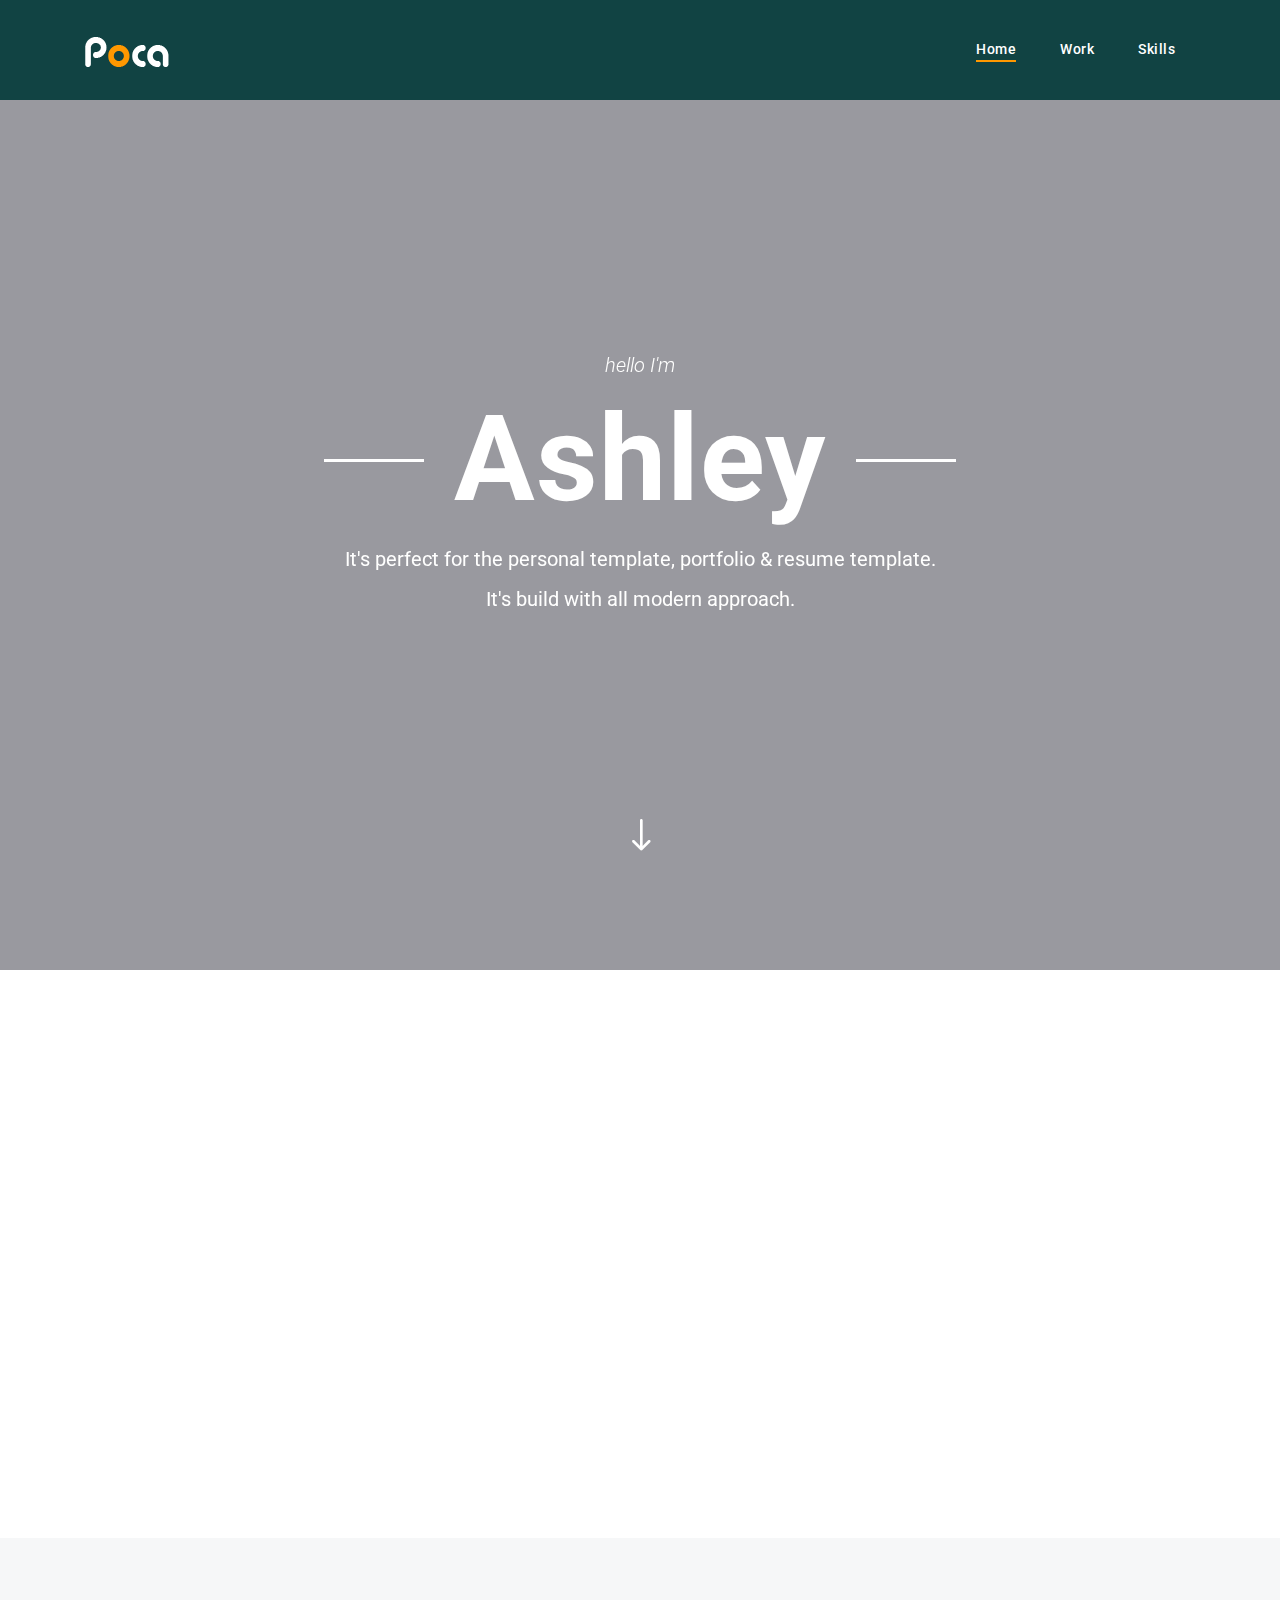
==== index.html @ 10ff7a4a "updating skills and welcome" ====
<!DOCTYPE html>
<html lang="en">

<head>
    <meta charset="utf-8">
    <meta name="viewport" content="width=device-width, initial-scale=1, shrink-to-fit=no">
    <meta name="description" content="">
    <meta http-equiv="X-UA-Compatible" content="IE=edge">
    <!-- The above 4 meta tags *must* come first in the head; any other head content must come *after* these tags -->

    <!-- Title -->
    <title>Ashley's Portfolio</title>

    <!-- Favicon -->
    <link rel="icon" href="img/core-img/favicon.ico">

    <!-- Main Style -->
    <link rel="stylesheet" href="style.css">

</head>

<body>
    <!-- Preloader -->
    <div id="preloader">
        <div class="loader"></div>
    </div>

    <!-- ***** Header Area Start ***** -->
    <header class="header-area">
        <div class="classy-nav-container breakpoint-off">
            <div class="container">
                <nav class="classy-navbar justify-content-between" id="pocanav">
                    <!-- Logo -->
                    <a href="index.html" class="nav-brand"><img src="img/core-img/logo.png" alt=""></a>

                    <div class="classy-navbar-toggler">
                        <span class="navbarToggler"><span></span><span></span><span></span></span>
                    </div>

                    <div class="classy-menu">
                        <div class="classycloseIcon">
                            <div class="cross-wrap"><span class="top"></span><span class="bottom"></span></div>
                        </div>
                        <div class="classynav">
                            <ul id="nav">
                                <li class="active"><a href="#home">Home</a></li>
                                <li><a href="#about">Work</a></li>
                                <li><a href="#features">Skills</a></li>
                            </ul>
                        </div>
                    </div>
                </nav>
            </div>
        </div>
    </header>
    <!-- ***** Header Area End ***** -->

    <!-- ***** Welcome Area Start ***** -->
    <section class="welcome-area bg-img bg-overlay jarallax" style="background-image: url(img/gradientimg)" id="home">
        <div class="container h-100">
            <div class="row h-100 align-items-center">
                <div class="col-12">
                    <!-- Welcome Content -->
                    <div class="welcome-content text-center wow fadeInUp" data-wow-delay="300ms">
                        <h5>hello I'm</h5>
                        <h2>Ashley</h2>
                        <p>It's perfect for the personal template, portfolio &amp; resume template. <br> It's build with
                            all modern approach.</p>
                        <!-- <a href="index-default.html" class="btn poca-btn mt-30">My Work</a> -->
                    </div>
                </div>
            </div>
        </div>
        <!-- Down Icon -->
        <div class="down-icon wow fadeInUp" data-wow-delay="300ms" id="scrollDown">
            <a href="#"><i class="arrow_down"></i></a>
        </div>
    </section>
    <!-- ***** Welcome Area End ***** -->

    <!-- ***** Preview Area Start ***** -->
    <section class="all-demos-preview section-padding-100-70" id="about">
        <div class="container">
            <div class="row">
                <div class="col-12">
                    <!-- Section Title -->
                    <div class="section-title text-center wow fadeInUp" data-wow-delay="300ms">
                        <h6>About poca</h6>
                        <h2>Demo Preview</h2>
                        <p>It's perfect for the personal template, portfolio &amp; resume template. <br> It's build with
                            all modern approach.</p>
                    </div>
                </div>
            </div>

            <div class="row">
                <!-- Single Demo -->
                <div class="col-12 col-md-6 col-lg-4">
                    <div class="single-demo mb-30 wow fadeInUp" data-wow-delay="300ms">
                        <a href="index-default.html">
                            <img src="img/demo-img/1.png" alt="">
                            <span class="page-title">Default Version</span>
                            <span class="demo-overlay">
                                <i class="arrow_right"></i>
                            </span>
                        </a>
                    </div>
                </div>

                <!-- Single Demo -->
                <div class="col-12 col-md-6 col-lg-4">
                    <div class="single-demo mb-30 wow fadeInUp" data-wow-delay="300ms">
                        <a href="index-animated-headline.html">
                            <img src="img/demo-img/2.png" alt="">
                            <span class="page-title">Animated Headline</span>
                            <span class="demo-overlay">
                                <i class="arrow_right"></i>
                            </span>
                        </a>
                    </div>
                </div>

                <!-- Single Demo -->
                <div class="col-12 col-md-6 col-lg-4">
                    <div class="single-demo mb-30 wow fadeInUp" data-wow-delay="300ms">
                        <a href="index-slideshow.html">
                            <img src="img/demo-img/3.png" alt="">
                            <span class="page-title">Slideshow</span>
                            <span class="demo-overlay">
                                <i class="arrow_right"></i>
                            </span>
                        </a>
                    </div>
                </div>

                <!-- Single Demo -->
                <div class="col-12 col-md-6 col-lg-4">
                    <div class="single-demo mb-30 wow fadeInUp" data-wow-delay="300ms">
                        <a href="index-rain.html">
                            <img src="img/demo-img/4.png" alt="">
                            <span class="page-title">Rain Animation</span>
                            <span class="demo-overlay">
                                <i class="arrow_right"></i>
                            </span>
                        </a>
                    </div>
                </div>

                <!-- Single Demo -->
                <div class="col-12 col-md-6 col-lg-4">
                    <div class="single-demo mb-30 wow fadeInUp" data-wow-delay="300ms">
                        <a href="index-text-slider.html">
                            <img src="img/demo-img/5.png" alt="">
                            <span class="page-title">Text Slider</span>
                            <span class="demo-overlay">
                                <i class="arrow_right"></i>
                            </span>
                        </a>
                    </div>
                </div>

                <!-- Single Demo -->
                <div class="col-12 col-md-6 col-lg-4">
                    <div class="single-demo mb-30 wow fadeInUp" data-wow-delay="300ms">
                        <a href="index-hero-video.html">
                            <img src="img/demo-img/6.png" alt="">
                            <span class="page-title">Background Video</span>
                            <span class="demo-overlay">
                                <i class="arrow_right"></i>
                            </span>
                        </a>
                    </div>
                </div>
            </div>
        </div>
    </section>
    <!-- ***** Preview Area End ***** -->

    <!-- ***** Template Features Area Start ***** -->
    <div class="template-features-area bg-gray section-padding-100-50" id="features">
        <div class="container">
            <div class="row">
                <div class="col-12">
                    <!-- Section Title -->
                    <div class="section-title text-center wow fadeInUp" data-wow-delay="300ms">
                        <h3>Skills</h3>
                        <p>It's perfect for the personal template, portfolio &amp; resume template. <br> It's build with
                            all modern approach.</p>
                    </div>
                </div>
            </div>

            <div class="row">
                <!-- Single Feature -->
                <div class="col-6 col-md-4 col-lg-3">
                    <div class="single-feature mb-50 wow fadeInUp" data-wow-delay="300ms">
                        <img src="img/icons/html5.png" alt="">
                        <span>HTML5</span>
                    </div>
                </div>


                <!-- Single Feature -->
                <div class="col-6 col-md-4 col-lg-3">
                    <div class="single-feature mb-50 wow fadeInUp" data-wow-delay="300ms">
                        <img src="img/icons/css3.png" alt="">
                        <span>CSS3</span>
                    </div>
                </div>

                <!-- Single Feature -->
                <div class="col-6 col-md-4 col-lg-3">
                    <div class="single-feature mb-50 wow fadeInUp" data-wow-delay="300ms">
                        <img src="img/icons/bootstrap.png" alt="">
                        <span>Bootstrap</span>
                    </div>
                </div>

                <!-- Single Feature -->
                <div class="col-6 col-md-4 col-lg-3">
                    <div class="single-feature mb-50 wow fadeInUp" data-wow-delay="300ms">
                        <img src="img/icons/hb.png" alt="">
                        <span>Handlebars</span>
                    </div>
                </div>

                <!-- Single Feature -->
                <div class="col-6 col-md-4 col-lg-3">
                    <div class="single-feature mb-50 wow fadeInUp" data-wow-delay="300ms">
                        <img src="img/icons/nodejs.png" alt="">
                        <span>Node.js</span>
                    </div>
                </div>

                <!-- Single Feature -->
                <div class="col-6 col-md-4 col-lg-3">
                    <div class="single-feature mb-50 wow fadeInUp" data-wow-delay="300ms">
                        <img src="img/icons/mongo.jpeg" alt="">
                        <span>MongoDB</span>
                    </div>
                </div>

                <!-- Single Feature -->
                <div class="col-6 col-md-4 col-lg-3">
                    <div class="single-feature mb-50 wow fadeInUp" data-wow-delay="300ms">
                        <img src="img/icons/sql.png" alt="">
                        <span>SQL</span>
                    </div>
                </div>

                <!-- Single Feature -->
                <div class="col-6 col-md-4 col-lg-3">
                    <div class="single-feature mb-50 wow fadeInUp" data-wow-delay="300ms">
                        <img src="img/icons/react.jpg" alt="">
                        <span>React</span>
                    </div>
                </div>

                <!-- Single Feature -->
                <div class="col-6 col-md-4 col-lg-3">
                    <div class="single-feature mb-50 wow fadeInUp" data-wow-delay="300ms">
                        <img src="img/icons/jquery.jpg" alt="">
                        <span>jquery</span>
                    </div>
                </div>

                <!-- Single Feature -->
                <!-- <div class="col-6 col-md-4 col-lg-3">
                    <div class="single-feature mb-50 wow fadeInUp" data-wow-delay="300ms">
                        <img src="img/demo-img/owl-logo.png" alt="">
                        <span>Owl Carousel 2</span>
                    </div>
                </div> -->

                <!-- Single Feature -->
                <!-- <div class="col-6 col-md-4 col-lg-3">
                    <div class="single-feature mb-50 wow fadeInUp" data-wow-delay="300ms">
                        <img src="img/demo-img/retina-ready.png" alt="">
                        <span>Retina Ready</span>
                    </div>
                </div> -->

                <!-- Single Feature -->
                <!-- <div class="col-6 col-md-4 col-lg-3">
                    <div class="single-feature mb-50 wow fadeInUp" data-wow-delay="300ms">
                        <img src="img/demo-img/w3c.png" alt="">
                        <span>W3C Validate Code</span>
                    </div>
                </div> -->
            </div>
        </div>
    </div>
    <!-- ***** Template Features Area End ***** -->

    <!-- ***** Footer Area Start ***** -->
    <footer class="footer-bottom-area section-padding-50">
        <div class="container">
            <div class="row">
                <div class="col-12">
                    <div class="footer--content-text text-center">
                        <div class="footer-social-icon d-flex align-items-center justify-content-center">
                            <a href="mailto:amal.al2774@gmail.com" data-toggle="tooltip" data-placement="top"
                                title="Email"><i class="fa fa-envelope"></i></a>
                            <a href="https://github.com/Amal2774" data-toggle="tooltip" data-placement="top"
                                title="Github"><i class="fa fa-github-square"></i></a>
                            <a href="#" data-toggle="tooltip" data-placement="top" title="Linkedin"><i
                                    class="social_linkedin"></i></a>
                        </div>
                    </div>
                </div>
            </div>
        </div>
    </footer>
    <!-- ***** Footer Area End ***** -->

    <!-- All JavaScript Files -->
    <script src="js/jquery.min.js"></script>
    <script src="js/popper.min.js"></script>
    <script src="js/bootstrap.min.js"></script>
    <script src="js/poca.bundle.js"></script>
    <script src="js/default/active.js"></script>

</body>

</html>
---- style.css ----
/* ----------------------------------------------------------
[Master Stylesheet]

Template Name: Poca - Personal / Portfolio / Resume Template
Template Author: Designing World
Template Author URL: https://themeforest.net/user/designing-world/
Version: 1.0.0
----------------------------------------------------------

[Index of CSS]

+ body
    - 01.0 Reboot CSS
    - 02.0 Shortcodes CSS
    - 03.0 Preloader CSS
    - 04.0 Header CSS
    - 05.0 Hero CSS
    - 06.0 Service CSS
    - 07.0 Video CSS
    - 08.0 Counter CSS
    - 09.0 Skill CSS
    - 10.0 Barfiller CSS
    - 11.0 Portfolio CSS
    - 12.0 Client CSS
    - 13.0 Contact CSS
    - 14.0 Footer CSS
    - 15.0 Blog CSS
    - 16.0 Demo CSS

+ Font Family

    - 'Roboto', sans-serif;

--------------------------------------------------- */
/* Import Fonts & All CSS Files */
@import url("https://fonts.googleapis.com/css?family=Roboto:300,400,500,700,900");
@import url(css/bootstrap.min.css);
@import url(css/default/classy-nav.css);
@import url(css/default/custom-font.css);
@import url(css/animate.css);
@import url(css/owl.carousel.min.css);
@import url(css/magnific-popup.css);
@import url(css/jquery.animatedheadline.css);
@import url(css/font-awesome.min.css);
@import url(css/style.css);
/* Import SCSS Files */
/* 1.0 Reboot CSS */
* {
  margin: 0;
  padding: 0; }

body,
html {
  font-family: "Roboto", sans-serif;
  font-size: 16px; }

h1,
h2,
h3,
h4,
h5,
h6 {
  line-height: 1.4;
  font-weight: 500;
  font-family: "Roboto", sans-serif;
  color: #202020; }

p {
  color: #8e8e8e;
  line-height: 1.8;
  font-weight: 400;
  font-size: 16px; }
  @media only screen and (max-width: 767px) {
    p {
      font-size: 16px; } }

a,
a:hover,
a:focus {
  font-family: "Roboto", sans-serif;
  -webkit-transition-duration: 500ms;
  -o-transition-duration: 500ms;
  transition-duration: 500ms;
  text-decoration: none;
  outline: 0 solid transparent;
  font-weight: 400;
  box-shadow: none;
  color: #202020; }

ul,
ol {
  margin: 0; }
  ul li,
  ol li {
    list-style: none;
    text-decoration: none; }
    ul li:hover, ul li:focus,
    ol li:hover,
    ol li:focus {
      list-style: none;
      text-decoration: none; }

img {
  max-width: 100%;
  height: auto; }

/* ----- Spacing ----- */
.mt-15 {
  margin-top: 15px !important; }

.mt-30 {
  margin-top: 30px !important; }

.mt-20 {
  margin-top: 20px !important; }

.mt-50 {
  margin-top: 50px !important; }

.mt-70 {
  margin-top: 70px !important; }

.mt-100 {
  margin-top: 100px !important; }

.mt-150 {
  margin-top: 150px !important; }

.mt-200 {
  margin-top: 200px !important; }

.mt-250 {
  margin-top: 250px !important; }

.mt-300 {
  margin-top: 300px !important; }

.mb-5 {
  margin-bottom: 5px !important; }

.mb-10 {
  margin-bottom: 10px !important; }

.mb-15 {
  margin-bottom: 15px !important; }

.mb-30 {
  margin-bottom: 30px !important; }

.mb-50 {
  margin-bottom: 50px !important; }

.mb-70 {
  margin-bottom: 70px !important; }

.mb-100 {
  margin-bottom: 100px !important; }

.mb-150 {
  margin-bottom: 150px !important; }

.mb-200 {
  margin-bottom: 200px !important; }

.mb-250 {
  margin-bottom: 250px !important; }

.mb-300 {
  margin-bottom: 300px !important; }

.ml-0 {
  margin-left: 0 !important; }

.ml-15 {
  margin-left: 15px !important; }

.ml-30 {
  margin-left: 30px !important; }

.ml-50 {
  margin-left: 50px !important; }

.mr-10 {
  margin-right: 10px !important; }

.mr-15 {
  margin-right: 15px !important; }

.mr-30 {
  margin-right: 30px !important; }

.mr-50 {
  margin-right: 50px !important; }

.mb-50 {
  margin-bottom: 50px !important; }

.mb-80 {
  margin-bottom: 80px !important; }

/* ----- Height ----- */
.height-400 {
  height: 400px !important; }

.height-500 {
  height: 500px !important; }

.height-600 {
  height: 600px !important; }

.height-700 {
  height: 700px !important; }

.height-800 {
  height: 800px !important; }

/* Section Padding */
.section-padding-50 {
  padding-top: 50px;
  padding-bottom: 50px; }

.section-padding-100-50 {
  padding-top: 100px;
  padding-bottom: 50px; }

.section-padding-100-200 {
  padding-top: 100px;
  padding-bottom: 200px; }

.section-padding-200 {
  padding-top: 200px;
  padding-bottom: 200px; }

.section-padding-100-0 {
  padding-top: 100px;
  padding-bottom: 0; }

.section-padding-50-0 {
  padding-top: 50px;
  padding-bottom: 0; }

.section-padding-50-0 {
  padding-top: 50px;
  padding-bottom: 0; }

.section-padding-100 {
  padding-top: 100px;
  padding-bottom: 100px; }

.section-padding-0-100 {
  padding-top: 0;
  padding-bottom: 100px; }

.section-padding-100-70 {
  padding-top: 100px;
  padding-bottom: 70px; }

.section-padding-80 {
  padding-top: 80px;
  padding-bottom: 80px; }

.section-padding-80-50 {
  padding-top: 80px;
  padding-bottom: 50px; }

.section-padding-80-0 {
  padding-top: 80px;
  padding-bottom: 0; }

.section-padding-0-80 {
  padding-top: 0;
  padding-bottom: 80px; }

#scrollUp {
  bottom: 0;
  font-size: 24px;
  line-height: 40px;
  right: 50px;
  width: 40px;
  color: #ffffff;
  text-align: center;
  height: 40px;
  -webkit-box-shadow: 0 2px 2px 0 rgba(0, 0, 0, 0.15);
  box-shadow: 0 2px 2px 0 rgba(0, 0, 0, 0.15);
  -webkit-transition-duration: 500ms;
  -o-transition-duration: 500ms;
  transition-duration: 500ms;
  border-radius: 0;
  background-color: #0984e3; }
  #scrollUp:hover, #scrollUp:focus {
    background-color: #0c0c0c; }
  @media only screen and (max-width: 767px) {
    #scrollUp {
      bottom: 0;
      right: 30px; } }

.jarallax {
  position: relative;
  z-index: 0; }
  .jarallax > .jarallax-img {
    position: absolute;
    object-fit: cover;
    font-family: 'object-fit: cover;';
    top: 0;
    left: 0;
    width: 100%;
    height: 100%;
    z-index: -1; }

.modal-content {
  border: none; }

.modal-dialog {
  max-width: 1140px;
  margin: 50px auto; }
  @media only screen and (min-width: 992px) and (max-width: 1199px) {
    .modal-dialog {
      max-width: 930px; } }
  @media only screen and (min-width: 768px) and (max-width: 991px) {
    .modal-dialog {
      max-width: 715px; } }
  @media only screen and (max-width: 767px) {
    .modal-dialog {
      max-width: 300px; } }
  @media only screen and (min-width: 480px) and (max-width: 767px) {
    .modal-dialog {
      max-width: 470px; } }
  @media only screen and (min-width: 576px) and (max-width: 767px) {
    .modal-dialog {
      max-width: 560px; } }
  .modal-dialog .modal-body {
    padding: 3rem;
    -webkit-box-shadow: 0 10px 55px 5px rgba(137, 173, 255, 0.35);
    box-shadow: 0 10px 55px 5px rgba(137, 173, 255, 0.35); }
    @media only screen and (max-width: 767px) {
      .modal-dialog .modal-body {
        padding: 2rem; } }
    .modal-dialog .modal-body button.close {
      padding: 0;
      width: 30px;
      height: 30px;
      border: 2px solid #ebebeb;
      border-radius: 50%;
      line-height: 26px !important;
      z-index: 100;
      position: absolute;
      top: 20px;
      right: 20px;
      font-size: 12px; }

.modal-open .modal {
  background-color: #ffffff; }

input:required,
textarea:required {
  box-shadow: none !important; }

input:invalid,
textarea:invalid {
  box-shadow: none !important; }

.ah-headline.clip .ah-words-wrapper::after {
  display: none; }

/* 2.0 Shortcodes CSS */
.h-100vh {
  height: 100vh !important; }

.poca-btn {
  display: inline-block;
  min-width: 170px;
  padding: 0 40px;
  height: 48px;
  border-radius: 50px;
  background-color: #f6f7f8;
  line-height: 48px;
  color: #202020;
  font-size: 12px;
  text-transform: uppercase;
  letter-spacing: 1px;
  font-weight: 700;
  border: none; }
  .poca-btn.btn-2 {
    background-color: #ffffff; }
  .poca-btn:hover, .poca-btn:focus {
    background-color: #0984e3;
    color: #ffffff;
    font-weight: 700;
    -webkit-box-shadow: 0 10px 55px 5px rgba(137, 173, 255, 0.35);
    box-shadow: 0 10px 55px 5px rgba(137, 173, 255, 0.35); }

.bg-img {
  background-size: cover;
  background-position: center center;
  background-repeat: no-repeat; }

.bg-fixed {
  background-attachment: fixed; }

.bg-overlay {
  position: relative;
  z-index: 1; }
  .bg-overlay::after {
    position: absolute;
    content: "";
    background-color: rgba(0, 0, 15, 0.4);
    top: 0;
    left: 0;
    height: 100%;
    width: 100%;
    z-index: -1; }

.bg-rain-img {
  position: relative;
  z-index: 1; }
  .bg-rain-img::after {
    position: absolute;
    content: "";
    top: 0;
    left: 0;
    height: 100%;
    width: 100%;
    z-index: -1;
    background-image: url(img/core-img/rain.png);
    -webkit-animation: rain 0.2s linear infinite;
    animation: rain 0.2s linear infinite; }
  .bg-rain-img::before {
    content: '';
    position: absolute;
    width: 100%;
    height: 100%;
    top: 0;
    left: 0;
    background-color: #ffffff;
    opacity: 0;
    z-index: -1;
    -webkit-animation: lightning 5s linear infinite;
    animation: lightning 5s linear infinite; }

@keyframes rain {
  0% {
    background-position: 0% 0%; }
  100% {
    background-position: 20% 100%; } }
@keyframes lightning {
  0% {
    opacity: 0; }
  10% {
    opacity: 0; }
  11% {
    opacity: 1; }
  14% {
    opacity: 0; }
  20% {
    opacity: 0; }
  21% {
    opacity: 1; }
  24% {
    opacity: 0; }
  100% {
    opacity: 0; } }
.bg-gray {
  background-color: #f6f7f8; }

.section-title {
  margin-bottom: 50px;
  position: relative;
  z-index: 1; }
  .section-title h6 {
    font-size: 10px;
    text-transform: uppercase;
    letter-spacing: 2px;
    margin-bottom: 0;
    font-weight: 700; }
  .section-title h2 {
    font-size: 42px;
    font-weight: 700;
    margin-bottom: 10px;
    text-transform: capitalize; }
    @media only screen and (min-width: 768px) and (max-width: 991px) {
      .section-title h2 {
        font-size: 36px; } }
    @media only screen and (max-width: 767px) {
      .section-title h2 {
        font-size: 30px; } }
    @media only screen and (min-width: 576px) and (max-width: 767px) {
      .section-title h2 {
        font-size: 36px; } }
  .section-title p {
    margin-bottom: 0; }
    @media only screen and (max-width: 767px) {
      .section-title p {
        font-size: 14px; } }
    @media only screen and (min-width: 576px) and (max-width: 767px) {
      .section-title p {
        font-size: 16px; } }
  .section-title.white span,
  .section-title.white h6,
  .section-title.white h2,
  .section-title.white p {
    color: #ffffff; }

/* :: 3.0 Preloader CSS */
#preloader {
  position: fixed;
  width: 100%;
  height: 100%;
  z-index: 9999999;
  top: 0;
  left: 0;
  background-color: rgba(0, 0, 0, 0.7);
  display: -webkit-box;
  display: -ms-flexbox;
  display: flex;
  -webkit-box-align: center;
  -ms-flex-align: center;
  align-items: center;
  -webkit-box-pack: center;
  -ms-flex-pack: center;
  justify-content: center;
  overflow: hidden; }

.loader,
.loader:before,
.loader:after {
  border-radius: 50%;
  width: 2.5em;
  height: 2.5em;
  -webkit-animation-fill-mode: both;
  animation-fill-mode: both;
  -webkit-animation: load7 1.8s infinite ease-in-out;
  animation: load7 1.8s infinite ease-in-out; }

.loader {
  color: #ffffff;
  font-size: 6px;
  position: relative;
  -webkit-transform: translateZ(0);
  -ms-transform: translateZ(0);
  transform: translateZ(0);
  -webkit-animation-delay: -0.16s;
  animation-delay: -0.16s; }

.loader:before,
.loader:after {
  content: '';
  position: absolute;
  top: 0; }

.loader:before {
  left: -3.5em;
  -webkit-animation-delay: -0.32s;
  animation-delay: -0.32s; }

.loader:after {
  left: 3.5em; }

@-webkit-keyframes load7 {
  0%,
    80%,
    100% {
    -webkit-box-shadow: 0 2.5em 0 -1.3em;
    box-shadow: 0 2.5em 0 -1.3em; }
  40% {
    -webkit-box-shadow: 0 2.5em 0 0;
    box-shadow: 0 2.5em 0 0; } }
@keyframes load7 {
  0%,
    80%,
    100% {
    -webkit-box-shadow: 0 2.5em 0 -1.3em;
    box-shadow: 0 2.5em 0 -1.3em; }
  40% {
    -webkit-box-shadow: 0 2.5em 0 0;
    box-shadow: 0 2.5em 0 0; } }
/* 4.0 Header CSS */
.classy-navbar {
  -webkit-transition-duration: 400ms;
  -o-transition-duration: 400ms;
  transition-duration: 400ms;
  width: 100%;
  height: 100px;
  padding: 0; }
  @media only screen and (max-width: 767px) {
    .classy-navbar {
      height: 80px; } }

.classy-nav-container {
  background-color: transparent; }

.classynav ul li a {
  position: relative;
  z-index: 1;
  color: #ffffff;
  text-transform: capitalize;
  letter-spacing: 0.5px;
  font-weight: 500;
  padding: 0 20px; }
  .classynav ul li a::before {
    -webkit-transition-duration: 500ms;
    -o-transition-duration: 500ms;
    transition-duration: 500ms;
    background-color: #ff9800;
    content: "";
    position: absolute;
    z-index: 1;
    bottom: 8px;
    width: 0%;
    height: 2px;
    left: 20px; }
  .classynav ul li a:hover, .classynav ul li a:focus {
    font-weight: 500;
    color: #ffffff; }
    .classynav ul li a:hover::before, .classynav ul li a:focus::before {
      width: calc(100% - 40px); }
      @media only screen and (min-width: 768px) and (max-width: 991px) {
        .classynav ul li a:hover::before, .classynav ul li a:focus::before {
          width: 60px;
          left: 15px; } }
      @media only screen and (max-width: 767px) {
        .classynav ul li a:hover::before, .classynav ul li a:focus::before {
          width: 60px;
          left: 15px; } }
.classynav ul li.active a {
  color: #ffffff; }
  .classynav ul li.active a::before {
    -webkit-transition-duration: 500ms;
    -o-transition-duration: 500ms;
    transition-duration: 500ms;
    background-color: #ff9800;
    content: "";
    position: absolute;
    z-index: 1;
    bottom: 8px;
    width: 0%;
    height: 2px;
    left: 20px;
    width: calc(100% - 40px); }
    @media only screen and (min-width: 768px) and (max-width: 991px) {
      .classynav ul li.active a::before {
        width: 60px;
        left: 15px; } }
    @media only screen and (max-width: 767px) {
      .classynav ul li.active a::before {
        width: 60px;
        left: 15px; } }

.classynav ul li.megamenu-item > a::after,
.classynav ul li.has-down > a::after {
  color: #ffffff; }

.breakpoint-off .classynav ul li .dropdown {
  background-color: #0c0c0c;
  border-radius: 3px;
  -webkit-box-shadow: 0 10px 55px 5px rgba(137, 173, 255, 0.35);
  box-shadow: 0 10px 55px 5px rgba(137, 173, 255, 0.35);
  width: 190px;
  padding: 20px; }
  @media only screen and (min-width: 992px) and (max-width: 1199px) {
    .breakpoint-off .classynav ul li .dropdown {
      padding: 15px;
      width: 170px; } }

.classynav ul li .dropdown li a {
  border-bottom: none;
  font-size: 13px; }

.header-area {
  position: fixed;
  z-index: 990;
  width: 100%;
  top: 0;
  left: 0;
  right: 0;
  z-index: 100;
  -webkit-transition-duration: 500ms;
  -o-transition-duration: 500ms;
  transition-duration: 500ms;
  background-color: #114343;

}
  .header-area.sticky {
    position: fixed;
    width: 100%;
    top: 0;
    left: 0;
    right: 0;
    z-index: 990;
    background: #114343;
    box-shadow: 0 5px 30px 0 rgba(0, 0, 0, 0.15); }
    .header-area.sticky .classy-navbar {
      height: 80px; }

.classy-navbar-toggler .navbarToggler span {
  background-color: #ffffff; }

.breakpoint-on .classy-navbar .classy-menu {
  background-color: #114343; }

.breakpoint-on .classynav > ul > li > a {
  background-color: transparent;
  border-bottom: none; }

.classycloseIcon .cross-wrap span {
  background: #ffffff; }

@media only screen and (max-width: 767px) {
  .classy-navbar .nav-brand {
    max-width: 60px; } }

/* 5.0 Hero CSS */
.welcome-area {
  position: relative;
  z-index: 2;
  overflow: hidden;
  height: 970px; }
  .welcome-area .welcome-bg-img {
    position: absolute;
    width: 100%;
    height: 100%;
    top: 0;
    left: 0;
    z-index: -1; }
  @media only screen and (min-width: 992px) and (max-width: 1199px) {
    .welcome-area {
      height: 820px; } }
  @media only screen and (min-width: 768px) and (max-width: 991px) {
    .welcome-area {
      height: 700px; } }
  @media only screen and (max-width: 767px) {
    .welcome-area {
      height: 600px; } }
  .welcome-area .welcome-content {
    position: relative;
    z-index: 1; }
    .welcome-area .welcome-content h5 {
      color: #ffffff;
      display: block;
      font-style: italic;
      margin-bottom: 20px;
      font-weight: 300; }
    .welcome-area .welcome-content h2 {
      position: relative;
      z-index: 1;
      color: #ffffff;
      font-size: 120px;
      margin-bottom: 20px;
      text-transform: capitalize;
      letter-spacing: 1px;
      display: inline-block;
      line-height: 1;
      font-weight: 700; }
      @media only screen and (min-width: 992px) and (max-width: 1199px) {
        .welcome-area .welcome-content h2 {
          font-size: 78px; } }
      @media only screen and (min-width: 768px) and (max-width: 991px) {
        .welcome-area .welcome-content h2 {
          font-size: 62px; } }
      @media only screen and (max-width: 767px) {
        .welcome-area .welcome-content h2 {
          font-size: 28px; } }
      @media only screen and (min-width: 576px) and (max-width: 767px) {
        .welcome-area .welcome-content h2 {
          font-size: 36px; } }
      .welcome-area .welcome-content h2::after {
        position: absolute;
        content: '';
        width: 100px;
        height: 3px;
        background-color: #ffffff;
        top: 50%;
        right: -130px;
        z-index: 1; }
        @media only screen and (max-width: 767px) {
          .welcome-area .welcome-content h2::after {
            width: 50px;
            right: -60px; } }
      .welcome-area .welcome-content h2::before {
        position: absolute;
        content: '';
        width: 100px;
        height: 3px;
        background-color: #ffffff;
        top: 50%;
        left: -130px;
        z-index: 1; }
        @media only screen and (max-width: 767px) {
          .welcome-area .welcome-content h2::before {
            width: 50px;
            left: -60px; } }
    .welcome-area .welcome-content p {
      font-size: 20px;
      color: #ffffff;
      margin-bottom: 0;
      line-height: 2; }
      @media only screen and (max-width: 767px) {
        .welcome-area .welcome-content p {
          font-size: 12px; } }
  .welcome-area .down-icon {
    position: absolute;
    bottom: 100px;
    text-align: center;
    left: 50%;
    width: 50px;
    margin-left: -25px;
    z-index: 10;
    font-size: 42px;
    -webkit-animation: downIcon ease-in-out 3s infinite;
    animation: downIcon ease-in-out 3s infinite; }
    .welcome-area .down-icon a {
      color: #ffffff; }
    @media only screen and (max-width: 767px) {
      .welcome-area .down-icon {
        bottom: 30px; } }

@-webkit-keyframes downIcon {
  0% {
    bottom: 100px;
    opacity: 1; }
  50% {
    bottom: 50px;
    opacity: 0.7; } }
@keyframes downIcon {
  0% {
    bottom: 100px;
    opacity: 1; }
  50% {
    bottom: 50px;
    opacity: 0.7; } }
.welcome-slides {
  position: relative;
  z-index: 1; }
  .welcome-slides .single-slide {
    position: relative;
    z-index: 1;
    width: 100%;
    height: 970px; }
    @media only screen and (min-width: 992px) and (max-width: 1199px) {
      .welcome-slides .single-slide {
        height: 820px; } }
    @media only screen and (min-width: 768px) and (max-width: 991px) {
      .welcome-slides .single-slide {
        height: 700px; } }
    @media only screen and (max-width: 767px) {
      .welcome-slides .single-slide {
        height: 600px; } }
  .welcome-slides .owl-prev,
  .welcome-slides .owl-next {
    -webkit-transition-duration: 500ms;
    -o-transition-duration: 500ms;
    transition-duration: 500ms;
    position: absolute;
    width: 80px;
    height: 140px;
    top: 50%;
    left: 0;
    margin-top: -70px;
    z-index: 100;
    background-position: 0 0 !important;
    background-size: cover !important;
    background-repeat: no-repeat !important;
    border-radius: 0;
    text-align: center;
    line-height: 148px;
    color: #ffffff;
    font-size: 30px;
    -webkit-box-shadow: 0 10px 55px 5px rgba(137, 173, 255, 0.35);
    box-shadow: 0 10px 55px 5px rgba(137, 173, 255, 0.35);
    opacity: 0.5; }
    @media only screen and (min-width: 768px) and (max-width: 991px) {
      .welcome-slides .owl-prev,
      .welcome-slides .owl-next {
        width: 60px; } }
    @media only screen and (max-width: 767px) {
      .welcome-slides .owl-prev,
      .welcome-slides .owl-next {
        width: 40px; } }
    .welcome-slides .owl-prev::after,
    .welcome-slides .owl-next::after {
      -webkit-transition-duration: 500ms;
      -o-transition-duration: 500ms;
      transition-duration: 500ms;
      position: absolute;
      width: 100%;
      height: 100%;
      border-radius: 0;
      background-color: #0984e3;
      opacity: 0.8;
      content: '';
      top: 0;
      left: 0;
      z-index: -1;
      opacity: 0;
      visibility: hidden; }
    .welcome-slides .owl-prev:hover, .welcome-slides .owl-prev:focus,
    .welcome-slides .owl-next:hover,
    .welcome-slides .owl-next:focus {
      opacity: 1; }
      .welcome-slides .owl-prev:hover::after, .welcome-slides .owl-prev:focus::after,
      .welcome-slides .owl-next:hover::after,
      .welcome-slides .owl-next:focus::after {
        opacity: 0.8;
        visibility: visible; }
  .welcome-slides .owl-next {
    left: auto;
    right: 0; }
    @media only screen and (max-width: 767px) {
      .welcome-slides .owl-next {
        right: 0; } }

.welcome-text-slides {
  position: relative;
  z-index: 1; }
  .welcome-text-slides .single-text-slide {
    position: relative;
    z-index: 1;
    width: 100%;
    height: 970px; }
    @media only screen and (min-width: 992px) and (max-width: 1199px) {
      .welcome-text-slides .single-text-slide {
        height: 820px; } }
    @media only screen and (min-width: 768px) and (max-width: 991px) {
      .welcome-text-slides .single-text-slide {
        height: 700px; } }
    @media only screen and (max-width: 767px) {
      .welcome-text-slides .single-text-slide {
        height: 600px; } }
  .welcome-text-slides .owl-dots {
    display: -webkit-box;
    display: -ms-flexbox;
    display: flex;
    -webkit-box-pack: center;
    -ms-flex-pack: center;
    justify-content: center;
    position: absolute;
    bottom: 70px;
    z-index: 100;
    width: 100%; }
    .welcome-text-slides .owl-dots .owl-dot {
      position: relative;
      z-index: 1;
      -webkit-box-shadow: 0 10px 55px 5px rgba(137, 173, 255, 0.35);
      box-shadow: 0 10px 55px 5px rgba(137, 173, 255, 0.35);
      display: block;
      -webkit-transition-duration: 500ms;
      -o-transition-duration: 500ms;
      transition-duration: 500ms;
      -webkit-box-flex: 0;
      -ms-flex: 0 0 12px;
      flex: 0 0 12px;
      max-width: 12px;
      width: 12px;
      height: 12px;
      margin: 0 8px;
      background-color: #f6f7f8;
      cursor: pointer;
      border-radius: 50%; }
      .welcome-text-slides .owl-dots .owl-dot::after {
        -webkit-transition-duration: 500ms;
        -o-transition-duration: 500ms;
        transition-duration: 500ms;
        position: absolute;
        width: 2px;
        height: 0;
        background-color: #0984e3;
        content: '';
        left: 50%;
        margin-left: -1px;
        bottom: 17px; }
      .welcome-text-slides .owl-dots .owl-dot.active {
        background-color: #0984e3; }
        .welcome-text-slides .owl-dots .owl-dot.active::before {
          position: absolute;
          content: '';
          width: 220%;
          height: 220%;
          top: 50%;
          left: 50%;
          -webkit-transform: translate(-50%, -50%);
          -ms-transform: translate(-50%, -50%);
          transform: translate(-50%, -50%);
          z-index: -1;
          background-color: #0984e3;
          border-radius: 50%;
          -webkit-animation: videobtn linear 1s infinite;
          animation: videobtn linear 1s infinite; }
        .welcome-text-slides .owl-dots .owl-dot.active::after {
          height: 20px; }

/* 6.0 Service Area */
.service-content-area {
  padding: 50px 30px;
  position: relative;
  z-index: 1;
  -webkit-transition-duration: 500ms;
  -o-transition-duration: 500ms;
  transition-duration: 500ms;
  border-radius: 4px;
  background-color: #ffffff; }
  @media only screen and (min-width: 992px) and (max-width: 1199px) {
    .service-content-area {
      padding: 30px 20px; } }
  @media only screen and (min-width: 576px) and (max-width: 767px) {
    .service-content-area {
      padding: 30px; } }
  .service-content-area .service-icon {
    position: relative;
    z-index: 2;
    font-size: 52px;
    margin-bottom: 5px;
    display: block;
    color: #0984e3; }
  .service-content-area .service-content-text h4 {
    margin-bottom: 20px;
    -webkit-transition-duration: 500ms;
    -o-transition-duration: 500ms;
    transition-duration: 500ms; }
    @media only screen and (min-width: 576px) and (max-width: 767px) {
      .service-content-area .service-content-text h4 {
        font-size: 20px; } }
  .service-content-area .service-content-text p {
    margin-bottom: 0; }
    @media only screen and (min-width: 992px) and (max-width: 1199px) {
      .service-content-area .service-content-text p {
        font-size: 14px; } }
  .service-content-area:hover, .service-content-area:focus {
    -webkit-transform: translateY(-15px);
    -ms-transform: translateY(-15px);
    transform: translateY(-15px);
    background-color: #ffffff;
    -webkit-box-shadow: 0 10px 55px 5px rgba(137, 173, 255, 0.35);
    box-shadow: 0 10px 55px 5px rgba(137, 173, 255, 0.35); }
    .service-content-area:hover .service-content-text h4, .service-content-area:focus .service-content-text h4 {
      color: #0984e3; }

.my-service-area {
  position: relative;
  z-index: 1; }
  .my-service-area .row .col-12:first-child .service-content-area .service-icon {
    color: #00b894; }
  .my-service-area .row .col-12:nth-child(2) .service-content-area .service-icon {
    color: #0984e3; }
  .my-service-area .row .col-12:nth-child(3) .service-content-area .service-icon {
    color: #d63031; }
  .my-service-area .row .col-12:nth-child(4) .service-content-area .service-icon {
    color: #00cec9; }
  .my-service-area .row .col-12:nth-child(5) .service-content-area .service-icon {
    color: #e84393; }
  .my-service-area .row .col-12:last-child .service-content-area .service-icon {
    color: #2d3436; }

/* 07.0 Video CSS */
.video--btn {
  position: relative;
  z-index: 1; }
  .video--btn a {
    position: relative;
    z-index: 1;
    display: inline-block;
    width: 60px;
    height: 60px;
    background-color: #0984e3;
    border-radius: 50%;
    color: #ffffff;
    line-height: 67px;
    -webkit-box-shadow: 0 10px 55px 5px rgba(137, 173, 255, 0.35);
    box-shadow: 0 10px 55px 5px rgba(137, 173, 255, 0.35);
    font-size: 42px; }
    .video--btn a::after {
      position: absolute;
      content: '';
      width: 200%;
      height: 200%;
      top: 50%;
      left: 50%;
      -webkit-transform: translate(-50%, -50%);
      -ms-transform: translate(-50%, -50%);
      transform: translate(-50%, -50%);
      z-index: -1;
      background-color: #0984e3;
      border-radius: 50%;
      -webkit-animation: videobtn linear 2s infinite;
      animation: videobtn linear 2s infinite; }

@-webkit-keyframes videobtn {
  0% {
    opacity: 1;
    width: 0;
    height: 0; }
  50% {
    opacity: 1;
    width: 100%;
    height: 100%; }
  100% {
    opacity: 0;
    width: 200%;
    height: 200%; } }
@keyframes videobtn {
  0% {
    opacity: 1;
    width: 0;
    height: 0; }
  50% {
    opacity: 1;
    width: 100%;
    height: 100%; }
  100% {
    opacity: 0;
    width: 200%;
    height: 200%; } }
/* 08.0 Counter CSS */
.count-text {
  position: relative;
  z-index: 1; }
  .count-text::after {
    position: absolute;
    width: 1px;
    height: 100%;
    content: '';
    background-color: #ebebeb;
    z-index: 1;
    top: 0;
    right: -14.5px; }
  .count-text .rs-counter {
    position: relative;
    z-index: 1;
    font-size: 42px;
    color: #0984e3;
    font-weight: 300;
    line-height: 1;
    display: inline-block;
    margin-bottom: 15px; }
    @media only screen and (max-width: 767px) {
      .count-text .rs-counter {
        font-size: 30px; } }
  .count-text h5 {
    font-size: 10px;
    margin-bottom: 0;
    color: #202020;
    letter-spacing: 1px;
    width: 100%;
    background-color: #ffffff;
    text-transform: uppercase;
    font-weight: 700; }

.about-us-content {
  position: relative;
  z-index: 1; }
  .about-us-content .row .col-6:last-child .count-text::after {
    display: none; }
  @media only screen and (max-width: 767px) {
    .about-us-content .row .col-6:nth-child(2) .count-text::after {
      display: none; } }

/* 09.0 Skill CSS */
.skill-box {
  position: relative;
  z-index: 1;
  margin-bottom: 30px; }
  .skill-box .skill-title {
    font-size: 12px;
    font-weight: 700;
    margin-bottom: 10px;
    text-transform: uppercase;
    letter-spacing: 0.5px; }

.skill-desc-area h4 {
  margin-bottom: 30px;
  padding-left: 15px;
  border-left: 3px solid #0984e3; }
  @media only screen and (max-width: 767px) {
    .skill-desc-area h4 {
      font-size: 20px; } }
.skill-desc-area p {
  margin-bottom: 0; }

/* 10.0 Barfiller CSS */
.barfiller {
  width: 100%;
  height: 8px;
  background: #ffffff;
  border: none;
  position: relative;
  z-index: 1;
  margin-bottom: 20px;
  border-radius: 12px; }
  .barfiller .fill {
    display: block;
    position: relative;
    width: 0px;
    height: 100%;
    background: #202020;
    z-index: 1;
    border-radius: 12px; }
  .barfiller .tipWrap {
    display: none; }
  .barfiller .tip {
    margin-top: -30px;
    padding: 0;
    font-size: 12px;
    color: #202020;
    left: 0px;
    position: absolute;
    z-index: 2;
    font-weight: 700;
    background: transparent; }
    .barfiller .tip::after {
      display: none; }

/* 11.0 Portfolio CSS */
.single-gallery-item {
  width: 33.33333333%;
  float: left;
  display: inline-block;
  position: relative;
  z-index: 1;
  overflow: hidden; }
  @media only screen and (min-width: 768px) and (max-width: 991px) {
    .single-gallery-item {
      width: 50%; } }
  @media only screen and (max-width: 767px) {
    .single-gallery-item {
      width: 100%; } }
  @media only screen and (min-width: 576px) and (max-width: 767px) {
    .single-gallery-item {
      width: 50%; } }
  .single-gallery-item .gallery--image img {
    -webkit-transition-duration: 250ms;
    -o-transition-duration: 250ms;
    transition-duration: 250ms;
    width: 100%; }
  .single-gallery-item .overlay-effect {
    position: absolute;
    width: 100%;
    height: 100%;
    top: 0;
    z-index: 100;
    left: 0;
    right: 0;
    background-color: rgba(0, 0, 0, 0.6);
    opacity: 0;
    visibility: hidden;
    -webkit-transition-duration: 400ms;
    -o-transition-duration: 400ms;
    transition-duration: 400ms; }
    .single-gallery-item .overlay-effect .overlay-effect-text h5 {
      margin-bottom: 0;
      color: #ffffff; }
    .single-gallery-item .overlay-effect .overlay-effect-text p {
      font-size: 14px;
      color: #ffffff; }
    .single-gallery-item .overlay-effect .overlay-effect-text a {
      display: inline-block;
      color: #ffffff;
      font-size: 28px; }
  .single-gallery-item:hover img, .single-gallery-item:focus img {
    transform: scale(1.1); }
  .single-gallery-item:hover .overlay-effect, .single-gallery-item:focus .overlay-effect {
    opacity: 1;
    visibility: visible; }

.portfolio-menu {
  position: relative;
  z-index: 1;
  margin-bottom: 50px; }
  .portfolio-menu .btn {
    position: relative;
    z-index: 1;
    background-color: transparent;
    color: #202020;
    padding: 0;
    font-size: 16px;
    margin: 0 20px;
    text-transform: uppercase;
    font-weight: 600;
    border-radius: 0; }
    @media only screen and (max-width: 767px) {
      .portfolio-menu .btn {
        margin: 0 8px;
        font-size: 12px; } }
    @media only screen and (min-width: 480px) and (max-width: 767px) {
      .portfolio-menu .btn {
        margin: 0 15px;
        font-size: 14px; } }
    @media only screen and (min-width: 576px) and (max-width: 767px) {
      .portfolio-menu .btn {
        margin: 0 20px;
        font-size: 14px; } }
    .portfolio-menu .btn::after {
      -webkit-transition-duration: 400ms;
      -o-transition-duration: 400ms;
      transition-duration: 400ms;
      position: absolute;
      width: 0%;
      height: 2px;
      background-color: #0984e3;
      bottom: 0;
      left: 0;
      z-index: 1;
      content: ""; }
    .portfolio-menu .btn.active, .portfolio-menu .btn:hover, .portfolio-menu .btn:focus {
      color: #0984e3;
      box-shadow: none; }
      .portfolio-menu .btn.active::after, .portfolio-menu .btn:hover::after, .portfolio-menu .btn:focus::after {
        width: 100%; }

.mfp-container {
  background-color: #0c0c0c;
  opacity: 1; }

img.mfp-img {
  padding: 0;
  border-radius: 2px !important; }

.mfp-image-holder .mfp-close,
.mfp-iframe-holder .mfp-close {
  color: #202020;
  padding-right: 0;
  background-color: #ffffff;
  display: inline-block;
  height: 30px;
  width: 30px;
  line-height: 30px;
  border-radius: 3px;
  line-height: 32px;
  position: fixed;
  top: 30px;
  right: 30px;
  border-radius: 50%;
  text-align: center;
  font-size: 20px;
  z-index: 100; }

.mfp-bottom-bar {
  margin-top: 5px; }
  .mfp-bottom-bar .mfp-counter {
    color: #ffffff;
    width: 100%;
    text-align: center; }

.mfp-zoom-in .mfp-with-anim {
  opacity: 0;
  -webkit-transition: all 0.2s ease-in-out;
  -o-transition: all 0.2s ease-in-out;
  transition: all 0.2s ease-in-out;
  -webkit-transform: scale(0.8);
  -ms-transform: scale(0.8);
  transform: scale(0.8); }

.mfp-zoom-in.mfp-bg {
  opacity: 0;
  -webkit-transition: all 0.3s ease-out;
  -o-transition: all 0.3s ease-out;
  transition: all 0.3s ease-out; }

.mfp-zoom-in.mfp-ready .mfp-with-anim {
  opacity: 1;
  -webkit-transform: scale(1);
  -ms-transform: scale(1);
  transform: scale(1); }

.mfp-zoom-in.mfp-ready.mfp-bg {
  opacity: 0.8; }

.mfp-zoom-in.mfp-removing .mfp-with-anim {
  -webkit-transform: scale(0.6);
  -ms-transform: scale(0.6);
  transform: scale(0.6);
  opacity: 0; }

.mfp-zoom-in.mfp-removing.mfp-bg {
  opacity: 0; }

/* 12.0 Client CSS */
.clients-feedback-area {
  position: relative;
  z-index: 1; }
  .clients-feedback-area .star-icon {
    position: relative;
    z-index: 1;
    margin-bottom: 10px; }
    .clients-feedback-area .star-icon i {
      font-size: 14px;
      color: #f1b922; }
  .clients-feedback-area .client-description > p {
    margin-bottom: 15px;
    font-size: 18px;
    color: #202020; }
    @media only screen and (max-width: 767px) {
      .clients-feedback-area .client-description > p {
        font-size: 16px; } }
  .clients-feedback-area .client-name > h5 {
    color: #0984e3;
    margin-bottom: 0; }

.single-testimonial-slide {
  position: relative;
  z-index: 1;
  text-align: center;
  cursor: move; }
  .single-testimonial-slide .client-thumbnail {
    position: relative;
    z-index: 1; }
    .single-testimonial-slide .client-thumbnail img {
      width: 70px !important;
      height: 70px !important;
      border-radius: 50%;
      margin: 0 auto 20px; }

.testimonial-slides {
  position: relative;
  z-index: 1; }
  .testimonial-slides .owl-dots {
    display: -webkit-box;
    display: -ms-flexbox;
    display: flex;
    -webkit-box-align: center;
    -ms-flex-align: center;
    align-items: center;
    -webkit-box-pack: center;
    -ms-flex-pack: center;
    justify-content: center; }

/* 13.0 Contact CSS */
.form-control {
  font-size: 12px;
  border-radius: 3px;
  border: none;
  padding: 20px 30px;
  background-color: #f6f7f8;
  transition-duration: 500ms;
  height: 55px; }
  .form-control:focus {
    background-color: #f6f7f8;
    box-shadow: none; }

textarea.form-control {
  height: 150px; }

.contact-me-area {
  position: relative;
  z-index: 1; }

.google-maps {
  position: relative;
  width: 100%;
  height: 300px;
  z-index: 2; }
  .google-maps iframe {
    width: 100%;
    height: 100%;
    border: none; }

.contact-information {
  position: relative;
  z-index: 1; }
  .contact-information .single-contact-info {
    position: relative;
    z-index: 1;
    margin-bottom: 20px; }
    .contact-information .single-contact-info:last-child {
      margin-bottom: 0; }
    .contact-information .single-contact-info h6 {
      text-transform: capitalize;
      color: #0984e3;
      margin-bottom: 5px; }
      .contact-information .single-contact-info h6 i {
        min-width: 20px;
        display: inline-block; }
    .contact-information .single-contact-info p {
      margin-bottom: 0;
      font-size: 14px; }
      @media only screen and (min-width: 576px) and (max-width: 767px) {
        .contact-information .single-contact-info p {
          font-size: 12px; } }

.error,
.success {
  margin-bottom: 20px; }

/* 14.0 Footer CSS */
.footer-bottom-area {
  position: relative;
  z-index: 1;
  background-color: #0c0c0c; }
  .footer-bottom-area .footer-social-icon a {
    display: inline-block;
    margin: 0 15px;
    color: #ffffff;
    line-height: 1; }
    .footer-bottom-area .footer-social-icon a:hover, .footer-bottom-area .footer-social-icon a:focus {
      color: #0984e3; }
  .footer-bottom-area .footer--content-text p {
    color: #ffffff;
    margin-bottom: 0;
    margin-top: 30px; }
    @media only screen and (max-width: 767px) {
      .footer-bottom-area .footer--content-text p {
        font-size: 14px; } }
    .footer-bottom-area .footer--content-text p a {
      color: #ffffff; }
      @media only screen and (max-width: 767px) {
        .footer-bottom-area .footer--content-text p a {
          font-size: 14px; } }
      .footer-bottom-area .footer--content-text p a:hover, .footer-bottom-area .footer--content-text p a:focus {
        color: #0984e3; }

/* 15.0 Blog CSS */
.single-post-area {
  position: relative;
  z-index: 1;
  background-color: #ffffff;
  -webkit-box-shadow: 0 10px 55px 5px rgba(137, 173, 255, 0.35);
  box-shadow: 0 10px 55px 5px rgba(137, 173, 255, 0.35);
  border-radius: 6px; }
  .single-post-area .post-thumbnail {
    position: relative;
    z-index: 1;
    -webkit-box-flex: 0;
    -ms-flex: 0 0 50%;
    flex: 0 0 50%;
    max-width: 50%;
    width: 50%;
    -webkit-transition-duration: 600ms;
    -o-transition-duration: 600ms;
    transition-duration: 600ms;
    overflow: hidden;
    border-radius: 6px 0 0 6px; }
    @media only screen and (max-width: 767px) {
      .single-post-area .post-thumbnail {
        -webkit-box-flex: 0;
        -ms-flex: 0 0 100%;
        flex: 0 0 100%;
        max-width: 100%;
        width: 100%;
        border-radius: 6px 6px 0 0; } }
    @media only screen and (min-width: 576px) and (max-width: 767px) {
      .single-post-area .post-thumbnail {
        -webkit-box-flex: 0;
        -ms-flex: 0 0 50%;
        flex: 0 0 50%;
        max-width: 50%;
        width: 50%;
        border-radius: 6px 0 0 6px; } }
    .single-post-area .post-thumbnail img {
      -webkit-transition-duration: 500ms;
      -o-transition-duration: 500ms;
      transition-duration: 500ms;
      border-radius: 6px 0 0 6px; }
      @media only screen and (max-width: 767px) {
        .single-post-area .post-thumbnail img {
          border-radius: 6px 6px 0 0; } }
      @media only screen and (min-width: 576px) and (max-width: 767px) {
        .single-post-area .post-thumbnail img {
          border-radius: 6px 0 0 6px; } }
  .single-post-area .post-content {
    position: relative;
    z-index: 1;
    -webkit-box-flex: 0;
    -ms-flex: 0 0 50%;
    flex: 0 0 50%;
    max-width: 50%;
    width: 50%;
    padding: 50px; }
    @media only screen and (min-width: 768px) and (max-width: 991px) {
      .single-post-area .post-content {
        padding: 30px; } }
    @media only screen and (max-width: 767px) {
      .single-post-area .post-content {
        -webkit-box-flex: 0;
        -ms-flex: 0 0 100%;
        flex: 0 0 100%;
        max-width: 100%;
        width: 100%;
        padding: 30px; } }
    @media only screen and (min-width: 576px) and (max-width: 767px) {
      .single-post-area .post-content {
        -webkit-box-flex: 0;
        -ms-flex: 0 0 50%;
        flex: 0 0 50%;
        max-width: 50%;
        width: 50%;
        padding: 20px 30px; } }
    .single-post-area .post-content .post-date {
      font-size: 14px;
      text-transform: capitalize;
      letter-spacing: 1px;
      display: block;
      margin-bottom: 5px; }
    @media only screen and (min-width: 768px) and (max-width: 991px) {
      .single-post-area .post-content p {
        display: none; } }
    @media only screen and (max-width: 767px) {
      .single-post-area .post-content p {
        display: none; } }
    @media only screen and (min-width: 480px) and (max-width: 767px) {
      .single-post-area .post-content p {
        display: block; } }
    @media only screen and (min-width: 576px) and (max-width: 767px) {
      .single-post-area .post-contentf p {
        display: none; } }
    .single-post-area .post-content .post-title {
      font-size: 36px;
      display: block;
      margin-bottom: 30px;
      color: #202020;
      line-height: 1.2; }
      @media only screen and (min-width: 992px) and (max-width: 1199px) {
        .single-post-area .post-content .post-title {
          font-size: 26px; } }
      @media only screen and (min-width: 768px) and (max-width: 991px) {
        .single-post-area .post-content .post-title {
          font-size: 28px;
          margin-bottom: 15px; } }
      @media only screen and (max-width: 767px) {
        .single-post-area .post-content .post-title {
          font-size: 24px;
          margin-bottom: 15px; } }
      @media only screen and (min-width: 480px) and (max-width: 767px) {
        .single-post-area .post-content .post-title {
          font-size: 28px; } }
      @media only screen and (min-width: 576px) and (max-width: 767px) {
        .single-post-area .post-content .post-title {
          font-size: 22px; } }
      .single-post-area .post-content .post-title:hover, .single-post-area .post-content .post-title:focus {
        color: #0984e3; }
  .single-post-area:nth-child(even) {
    -webkit-box-orient: horizontal;
    -webkit-box-direction: reverse;
    -ms-flex-direction: row-reverse;
    flex-direction: row-reverse; }
    .single-post-area:nth-child(even) .post-thumbnail {
      border-radius: 0 6px 6px 0; }
      @media only screen and (max-width: 767px) {
        .single-post-area:nth-child(even) .post-thumbnail {
          border-radius: 6px 6px 0 0; } }
      @media only screen and (min-width: 576px) and (max-width: 767px) {
        .single-post-area:nth-child(even) .post-thumbnail {
          border-radius: 0 6px 6px 0; } }
      .single-post-area:nth-child(even) .post-thumbnail img {
        border-radius: 0 6px 6px 0; }
        @media only screen and (max-width: 767px) {
          .single-post-area:nth-child(even) .post-thumbnail img {
            border-radius: 6px 6px 0 0; } }
        @media only screen and (min-width: 576px) and (max-width: 767px) {
          .single-post-area:nth-child(even) .post-thumbnail img {
            border-radius: 0 6px 6px 0; } }
  .single-post-area:hover .post-thumbnail img, .single-post-area:focus .post-thumbnail img {
    -webkit-transform: scale(1.3) rotate(5deg);
    -ms-transform: scale(1.3) rotate(5deg);
    transform: scale(1.3) rotate(5deg); }

.blog-details-text {
  position: relative;
  z-index: 1; }
  .blog-details-text .post-title {
    font-size: 48px;
    line-height: 1.5;
    display: block;
    margin-bottom: 5px;
    color: #0984e3; }
    @media only screen and (min-width: 992px) and (max-width: 1199px) {
      .blog-details-text .post-title {
        font-size: 36px; } }
    @media only screen and (min-width: 768px) and (max-width: 991px) {
      .blog-details-text .post-title {
        font-size: 36px; } }
    @media only screen and (max-width: 767px) {
      .blog-details-text .post-title {
        font-size: 18px; } }
  .blog-details-text .post-meta {
    position: relative;
    z-index: 1;
    margin-bottom: 10px; }
    .blog-details-text .post-meta a {
      position: relative;
      z-index: 1;
      font-size: 16px;
      color: #202020;
      display: inline-block;
      margin-right: 30px;
      letter-spacing: 1px;
      text-transform: uppercase; }
      @media only screen and (max-width: 767px) {
        .blog-details-text .post-meta a {
          font-size: 12px; } }
      .blog-details-text .post-meta a:last-child {
        margin-right: 0; }
        .blog-details-text .post-meta a:last-child::before {
          content: '/';
          position: absolute;
          top: 0;
          left: -20px;
          z-index: 1; }
      .blog-details-text .post-meta a:hover, .blog-details-text .post-meta a:focus {
        color: #0984e3; }
  .blog-details-text p {
    font-size: 18px;
    margin-bottom: 30px; }
    @media only screen and (max-width: 767px) {
      .blog-details-text p {
        font-size: 16px; } }

.poca-blockquote {
  position: relative;
  z-index: 1;
  margin-bottom: 30px;
  margin-top: 30px;
  border-left: 3px solid #0984e3;
  padding-left: 20px; }
  .poca-blockquote .text h5 {
    margin-bottom: 0;
    color: #8e8e8e;
    font-style: italic;
    font-weight: 400;
    line-height: 2; }
    @media only screen and (max-width: 767px) {
      .poca-blockquote .text h5 {
        font-size: 16px; } }

.post-author-area {
  position: relative;
  z-index: 1;
  border-top: 1px solid #ebebeb;
  padding-top: 10px; }
  .post-author-area .popular-tags li a {
    color: #202020;
    font-size: 14px; }
    .post-author-area .popular-tags li a:hover, .post-author-area .popular-tags li a:focus {
      color: #0984e3; }
  .post-author-area .author-social-info p {
    margin-bottom: 0;
    margin-right: 20px;
    color: #202020;
    font-size: 14px; }
    @media only screen and (max-width: 767px) {
      .post-author-area .author-social-info p {
        margin-right: 10px; } }
  .post-author-area .author-social-info a {
    display: inline-block;
    color: #202020;
    margin-right: 15px;
    font-size: 14px; }
    @media only screen and (max-width: 767px) {
      .post-author-area .author-social-info a {
        margin-right: 10px; } }
    .post-author-area .author-social-info a:hover, .post-author-area .author-social-info a:focus {
      color: #0984e3; }

.comment_area {
  position: relative;
  z-index: 1;
  padding-bottom: 20px;
  border-bottom: 1px solid #ebebeb; }
  .comment_area h2 {
    margin-bottom: 30px;
    font-size: 24px;
    display: block; }
  .comment_area .comment-content {
    position: relative;
    z-index: 1;
    margin-bottom: 30px; }
    .comment_area .comment-content .comment-author {
      -webkit-box-flex: 0;
      -ms-flex: 0 0 70px;
      flex: 0 0 70px;
      width: 70px;
      max-width: 70px;
      margin-right: 20px;
      border-radius: 50%; }
      @media only screen and (max-width: 767px) {
        .comment_area .comment-content .comment-author {
          -webkit-box-flex: 0;
          -ms-flex: 0 0 50px;
          flex: 0 0 50px;
          width: 50px;
          max-width: 50px;
          margin-right: 10px; } }
      .comment_area .comment-content .comment-author img {
        border-radius: 50%; }
    .comment_area .comment-content .comment-meta .post-date {
      color: #0984e3;
      font-size: 12px;
      text-transform: uppercase;
      display: block;
      margin-bottom: 5px;
      font-weight: 600; }
    .comment_area .comment-content .comment-meta h5 {
      margin-bottom: 5px;
      font-size: 16px; }
    .comment_area .comment-content .comment-meta p {
      color: #8e8e8e;
      font-size: 14px; }
    .comment_area .comment-content .comment-meta a.like,
    .comment_area .comment-content .comment-meta a.reply {
      display: inline-block;
      padding: 5px 25px 3px;
      font-size: 10px;
      font-weight: 600;
      border: 1px solid #ebebeb;
      text-transform: uppercase;
      border-radius: 30px; }
      .comment_area .comment-content .comment-meta a.like:focus, .comment_area .comment-content .comment-meta a.like:hover,
      .comment_area .comment-content .comment-meta a.reply:focus,
      .comment_area .comment-content .comment-meta a.reply:hover {
        border-color: #0984e3;
        background-color: #0984e3;
        color: #ffffff; }
  .comment_area .children {
    margin-left: 50px; }
    @media only screen and (max-width: 767px) {
      .comment_area .children {
        margin-left: 20px; } }
    .comment_area .children .single_comment_area:last-of-type {
      margin-bottom: 0; }

/* 16.0 Demo CSS */
.single-demo {
  position: relative;
  z-index: 1; }
  .single-demo a {
    display: block;
    position: relative;
    z-index: 1;
    background-color: #f6f7f8;
    border-radius: 4px;
    -webkit-box-shadow: 0 10px 55px 5px rgba(137, 173, 255, 0.1);
    box-shadow: 0 10px 55px 5px rgba(137, 173, 255, 0.1); }
    .single-demo a img {
      width: 100%;
      border-radius: 4px 4px 0 0; }
    .single-demo a .page-title {
      -webkit-transition-duration: 500ms;
      -o-transition-duration: 500ms;
      transition-duration: 500ms;
      height: 50px;
      line-height: 50px;
      text-align: center;
      display: block;
      text-transform: uppercase;
      font-size: 12px;
      color: #202020;
      font-weight: 700;
      letter-spacing: 0.5px; }
    .single-demo a .demo-overlay {
      -webkit-transition-duration: 500ms;
      -o-transition-duration: 500ms;
      transition-duration: 500ms;
      position: absolute;
      z-index: 1;
      width: 100%;
      height: calc(100% - 50px);
      top: 0;
      left: 0;
      right: 0;
      background-color: rgba(0, 0, 0, 0.8);
      border-radius: 4px 4px 0 0;
      display: -webkit-box;
      display: -ms-flexbox;
      display: flex;
      -webkit-box-align: center;
      -ms-flex-align: center;
      align-items: center;
      -webkit-box-pack: center;
      -ms-flex-pack: center;
      justify-content: center;
      opacity: 0;
      visibility: hidden; }
      .single-demo a .demo-overlay i {
        display: block;
        width: 50px;
        height: 50px;
        border: 2px solid #0984e3;
        background-color: #0984e3;
        text-align: center;
        line-height: 46px;
        border-radius: 50%;
        font-size: 26px;
        color: #ffffff; }
    .single-demo a:hover .page-title, .single-demo a:focus .page-title {
      color: #0984e3; }
    .single-demo a:hover .demo-overlay, .single-demo a:focus .demo-overlay {
      opacity: 1;
      visibility: visible; }

.single-feature {
  position: relative;
  z-index: 1; }
  .single-feature img {
    max-height: 40px;
    margin: 0 auto 15px;
    display: block; }
  .single-feature span {
    font-size: 12px;
    text-transform: capitalize;
    display: block;
    text-align: center;
    font-weight: 700; }

/*# sourceMappingURL=style.css.map */
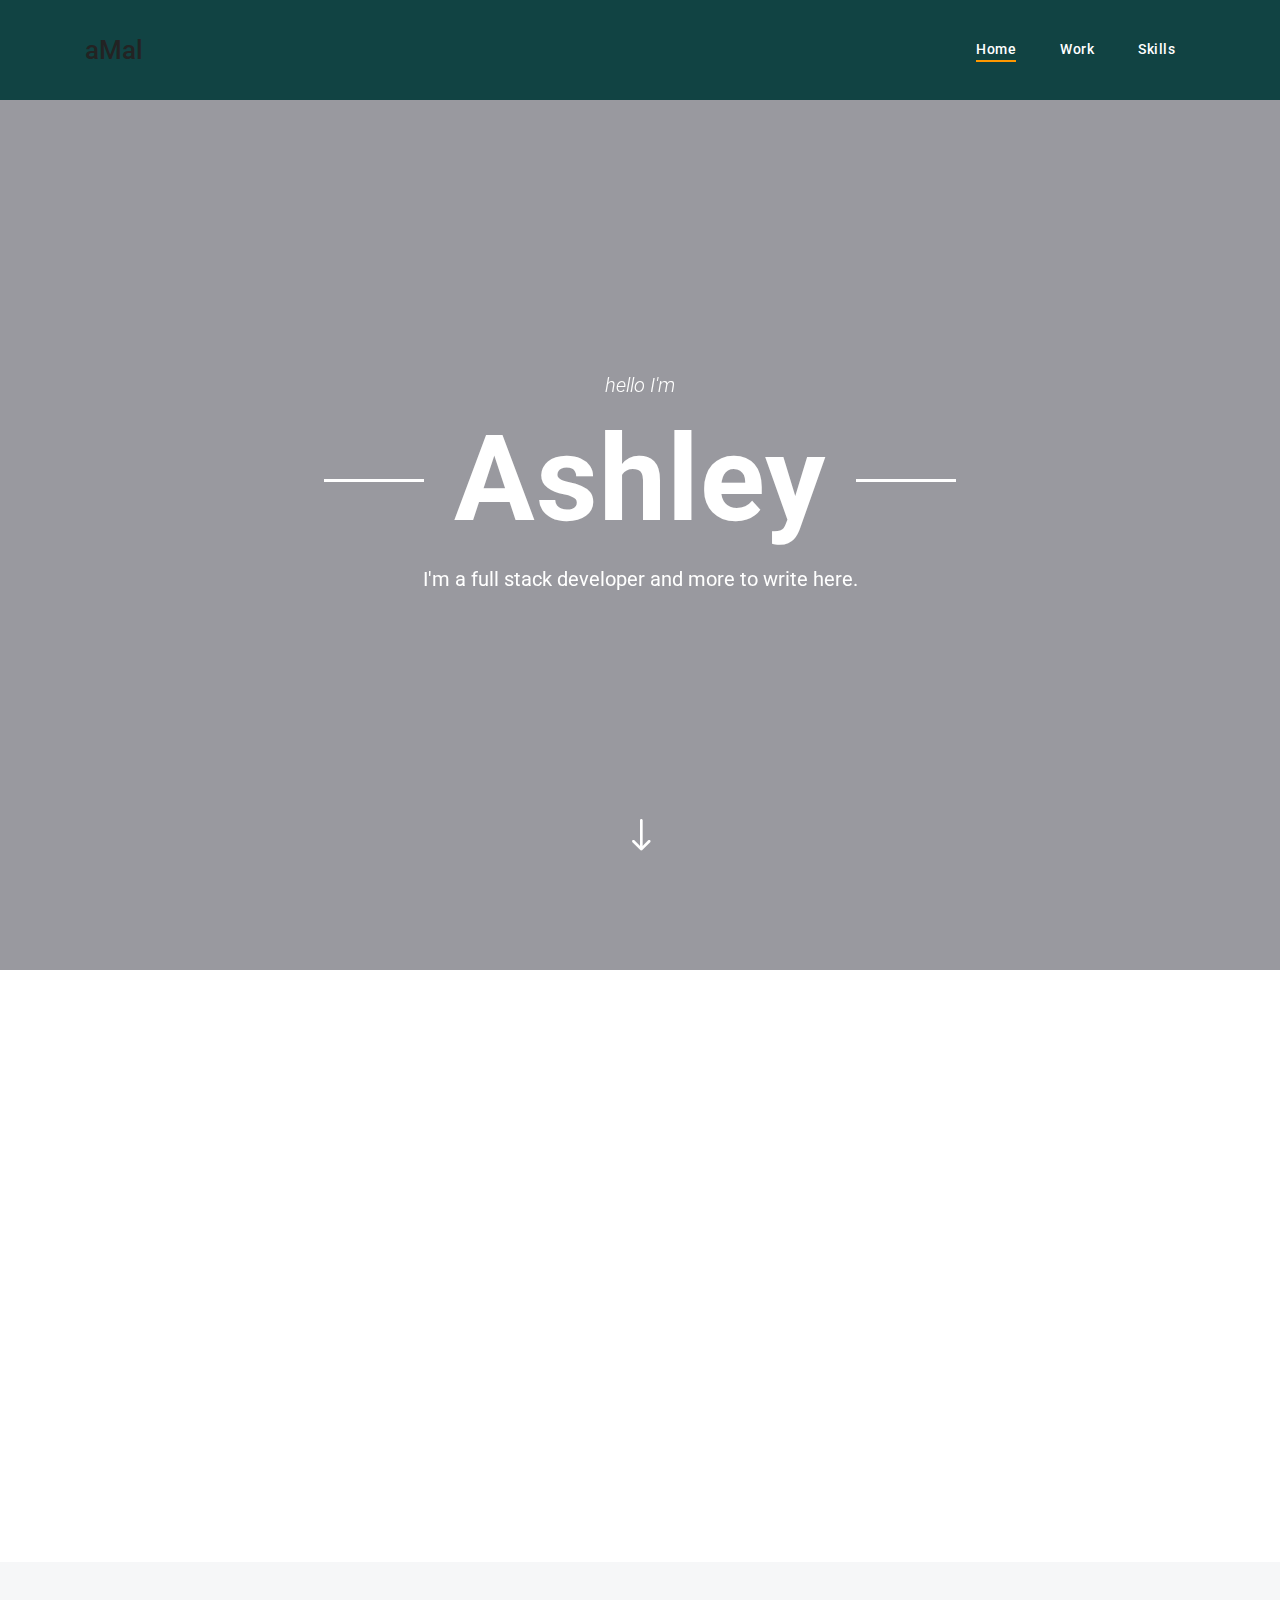
==== commit 6465a43d: "adding work section updating welcome" ====
--- a/index.html
+++ b/index.html
@@ -31,7 +31,7 @@
             <div class="container">
                 <nav class="classy-navbar justify-content-between" id="pocanav">
                     <!-- Logo -->
-                    <a href="index.html" class="nav-brand"><img src="img/core-img/logo.png" alt=""></a>
+                    <a href="index.html" class="nav-brand">aMal</a>
 
                     <div class="classy-navbar-toggler">
                         <span class="navbarToggler"><span></span><span></span><span></span></span>
@@ -64,8 +64,7 @@
                     <div class="welcome-content text-center wow fadeInUp" data-wow-delay="300ms">
                         <h5>hello I'm</h5>
                         <h2>Ashley</h2>
-                        <p>It's perfect for the personal template, portfolio &amp; resume template. <br> It's build with
-                            all modern approach.</p>
+                        <p>I'm a full stack developer and more to write here.</p>
                         <!-- <a href="index-default.html" class="btn poca-btn mt-30">My Work</a> -->
                     </div>
                 </div>
@@ -85,10 +84,10 @@
                 <div class="col-12">
                     <!-- Section Title -->
                     <div class="section-title text-center wow fadeInUp" data-wow-delay="300ms">
-                        <h6>About poca</h6>
-                        <h2>Demo Preview</h2>
-                        <p>It's perfect for the personal template, portfolio &amp; resume template. <br> It's build with
-                            all modern approach.</p>
+                        <!-- <h6></h6> -->
+                        <h2>My Work</h2>
+                        <!-- <p>It's perfect for the personal template, portfolio &amp; resume template. <br> It's build with
+                            all modern approach.</p> -->
                     </div>
                 </div>
             </div>
@@ -97,9 +96,9 @@
                 <!-- Single Demo -->
                 <div class="col-12 col-md-6 col-lg-4">
                     <div class="single-demo mb-30 wow fadeInUp" data-wow-delay="300ms">
-                        <a href="index-default.html">
-                            <img src="img/demo-img/1.png" alt="">
-                            <span class="page-title">Default Version</span>
+                        <a href="https://desolate-fjord-26444.herokuapp.com/">
+                            <img src="img/core-img/alvin-mahmudov-259885-unsplash.jpg" alt="">
+                            <span class="page-title">Food Truck App</span>
                             <span class="demo-overlay">
                                 <i class="arrow_right"></i>
                             </span>
@@ -110,9 +109,9 @@
                 <!-- Single Demo -->
                 <div class="col-12 col-md-6 col-lg-4">
                     <div class="single-demo mb-30 wow fadeInUp" data-wow-delay="300ms">
-                        <a href="index-animated-headline.html">
-                            <img src="img/demo-img/2.png" alt="">
-                            <span class="page-title">Animated Headline</span>
+                        <a href="https://github.com/Tygabomb/Project-1-Beta">
+                            <img src="img/core-img/alejandro-lopez-1284-unsplash.jpg" alt="">
+                            <span class="page-title">Tucson Bike Yourself App</span>
                             <span class="demo-overlay">
                                 <i class="arrow_right"></i>
                             </span>
@@ -123,18 +122,18 @@
                 <!-- Single Demo -->
                 <div class="col-12 col-md-6 col-lg-4">
                     <div class="single-demo mb-30 wow fadeInUp" data-wow-delay="300ms">
-                        <a href="index-slideshow.html">
-                            <img src="img/demo-img/3.png" alt="">
-                            <span class="page-title">Slideshow</span>
-                            <span class="demo-overlay">
-                                <i class="arrow_right"></i>
-                            </span>
-                        </a>
-                    </div>
-                </div>
-
-                <!-- Single Demo -->
-                <div class="col-12 col-md-6 col-lg-4">
+                        <a href="https://github.com/Amal2774/liri-node-app">
+                            <img src="img/core-img/liriapp.png" alt="">
+                            <span class="page-title">Liri-Node App</span>
+                            <span class="demo-overlay">
+                                <i class="arrow_right"></i>
+                            </span>
+                        </a>
+                    </div>
+                </div>
+
+                <!-- Single Demo -->
+                <!-- <div class="col-12 col-md-6 col-lg-4">
                     <div class="single-demo mb-30 wow fadeInUp" data-wow-delay="300ms">
                         <a href="index-rain.html">
                             <img src="img/demo-img/4.png" alt="">
@@ -144,10 +143,10 @@
                             </span>
                         </a>
                     </div>
-                </div>
-
-                <!-- Single Demo -->
-                <div class="col-12 col-md-6 col-lg-4">
+                </div> -->
+
+                <!-- Single Demo -->
+                <!-- <div class="col-12 col-md-6 col-lg-4">
                     <div class="single-demo mb-30 wow fadeInUp" data-wow-delay="300ms">
                         <a href="index-text-slider.html">
                             <img src="img/demo-img/5.png" alt="">
@@ -157,10 +156,10 @@
                             </span>
                         </a>
                     </div>
-                </div>
-
-                <!-- Single Demo -->
-                <div class="col-12 col-md-6 col-lg-4">
+                </div> -->
+
+                <!-- Single Demo -->
+                <!-- <div class="col-12 col-md-6 col-lg-4">
                     <div class="single-demo mb-30 wow fadeInUp" data-wow-delay="300ms">
                         <a href="index-hero-video.html">
                             <img src="img/demo-img/6.png" alt="">
@@ -170,7 +169,7 @@
                             </span>
                         </a>
                     </div>
-                </div>
+                </div> -->
             </div>
         </div>
     </section>
@@ -303,7 +302,7 @@
                                 title="Email"><i class="fa fa-envelope"></i></a>
                             <a href="https://github.com/Amal2774" data-toggle="tooltip" data-placement="top"
                                 title="Github"><i class="fa fa-github-square"></i></a>
-                            <a href="#" data-toggle="tooltip" data-placement="top" title="Linkedin"><i
+                            <a href="https://www.linkedin.com/" data-toggle="tooltip" data-placement="top" title="Linkedin"><i
                                     class="social_linkedin"></i></a>
                         </div>
                     </div>
